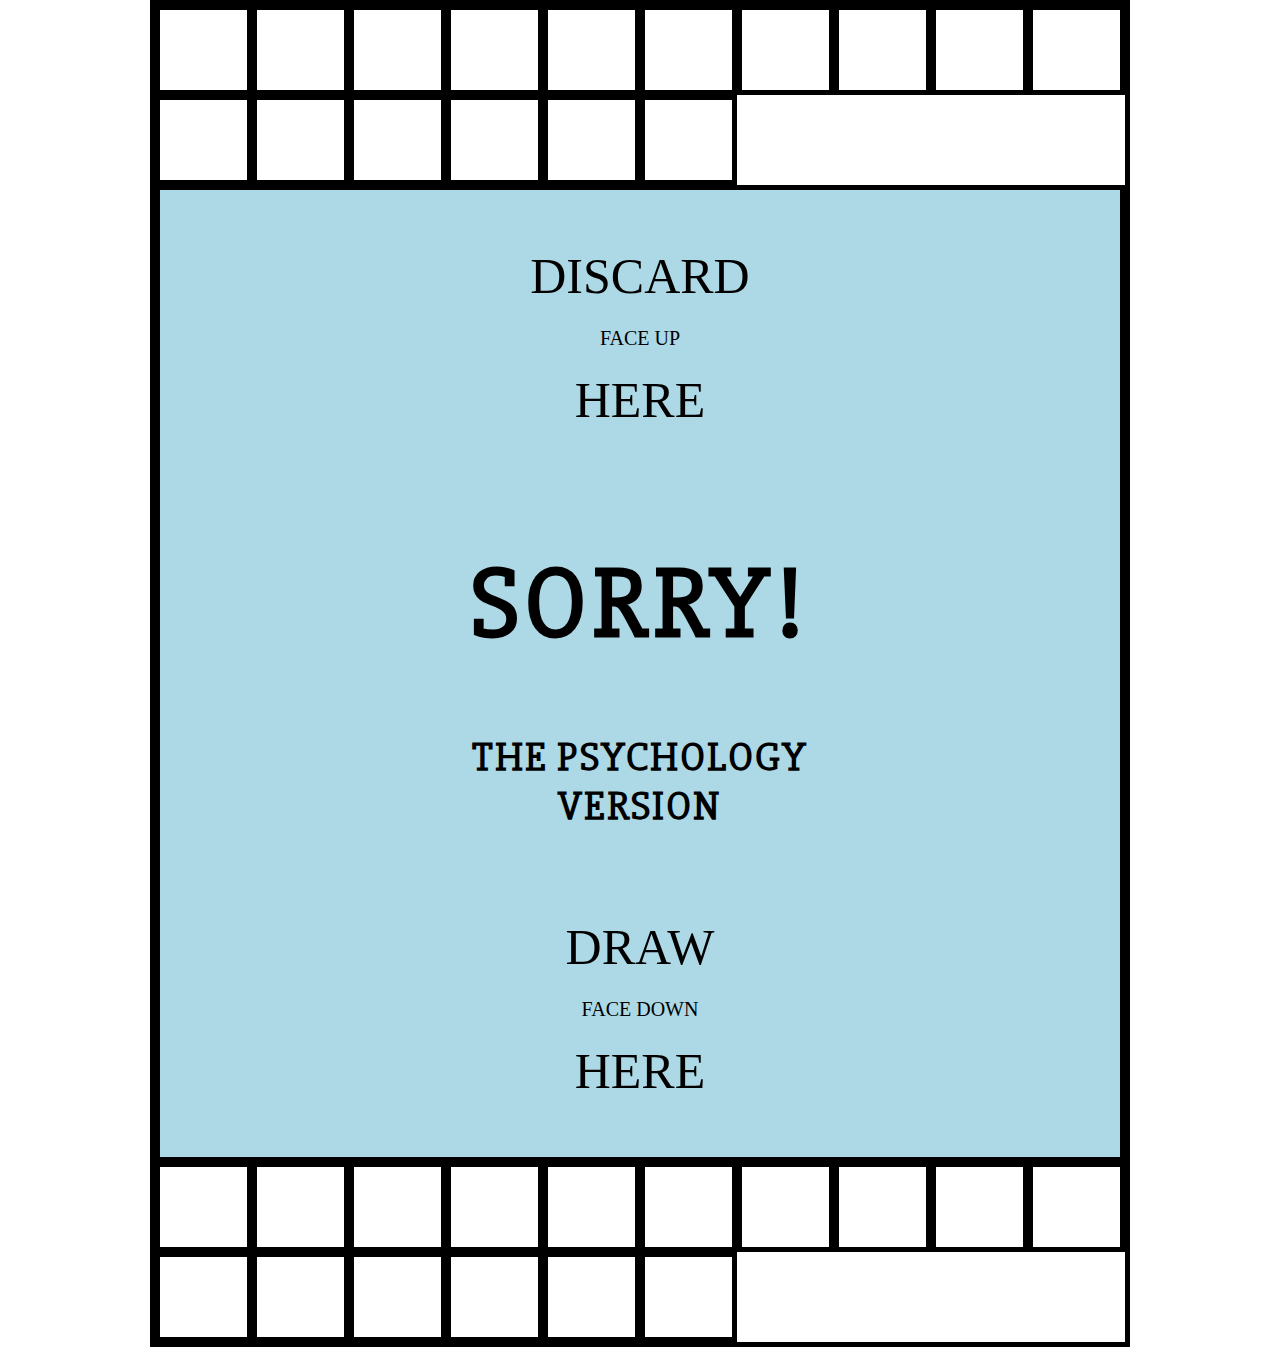
==== aIndex.html @ a02e1f53 "moved files" ====
<!DOCTYPE html>
<html>
<head>
    <meta charset="utf-8" />
    <title>Sorry! Psychology</title>
    <link rel="stylesheet" type="text/css" href="src/css/main.css" />
    <script src = "Game.js" type="text/javascript"> </script>
</head>
<body>
  <div class="table">
    <div class="board">

      <div class="topMoveArea">
        <div class="moveBlocks 1" id="sqaure"></div>
        <div class="moveBlocks 2" id="sqaure"></div>
        <div class="moveBlocks 3" id="sqaure"></div>
        <div class="moveBlocks 4" id="sqaure"></div>
        <div class="moveBlocks 5" id="sqaure"></div>
        <div class="moveBlocks 6" id="sqaure"></div>
        <div class="moveBlocks 7" id="sqaure"></div>
        <div class="moveBlocks 8" id="sqaure"></div>
        <div class="moveBlocks 9" id="sqaure"></div>
        <div class="moveBlocks 10" id="sqaure"></div>
        <div class="moveBlocks 11" id="sqaure"></div>
        <div class="moveBlocks 12" id="sqaure"></div>
        <div class="moveBlocks 13" id="sqaure"></div>
        <div class="moveBlocks 14" id="sqaure"></div>
        <div class="moveBlocks 15" id="sqaure"></div>
        <div class="moveBlocks 16" id="sqaure"></div>

      </div>
      <div class="center">

          <div class="cardDiscard" >
            <div class="CardActionArea">
              <p id="Text1">Discard</p>
              <p id="Text2">Face Up</p>
              <p id="Text1">Here</p>
            </div>
          </div>
          <div class="title">
            <h1>Sorry!</h1>
            <h3>The Psychology Version</h3>
          </div>
          <div class="cardDraw" >
            <div class="CardActionArea">
              <p id="Text1">Draw</p>
              <p id="Text2">Face Down</p>
              <p id="Text1">Here</p>
            </div>
          </div>
      </div>

      <div class="bottomMoveArea">
        <div class="moveBlocks 1" id="sqaure"></div>
        <div class="moveBlocks 2" id="sqaure"></div>
        <div class="moveBlocks 3" id="sqaure"></div>
        <div class="moveBlocks 4" id="sqaure"></div>
        <div class="moveBlocks 5" id="sqaure"></div>
        <div class="moveBlocks 6" id="sqaure"></div>
        <div class="moveBlocks 7" id="sqaure"></div>
        <div class="moveBlocks 8" id="sqaure"></div>
        <div class="moveBlocks 9" id="sqaure"></div>
        <div class="moveBlocks 10" id="sqaure"></div>
        <div class="moveBlocks 11" id="sqaure"></div>
        <div class="moveBlocks 12" id="sqaure"></div>
        <div class="moveBlocks 13" id="sqaure"></div>
        <div class="moveBlocks 14" id="sqaure"></div>
        <div class="moveBlocks 15" id="sqaure"></div>
        <div class="moveBlocks 16" id="sqaure"></div>
    </div>

    </div>
  </div>
</body>
</html>
---- src/css/main.css ----
@import url('https://fonts.googleapis.com/css?family=Slabo+27px');
/*
// =================
// COLORS
// =================
*/
	$black: #080808;
	$brown: #640303;
	$board: #fafaf8;
	$darkpurple: #5e3577;
	$lightblue: #d2eaf5;
	$purple: #b02f7c;
	$orange: #fa811d;
	$red: #f50c2b;
	$yellow: #ffed20;
	$green: #41994e;
	$darkblue: #5a6dba;

	// Property colors

	.darkpurple { background: $darkpurple; }
	.lightblue  { background: $lightblue; }
	.purple      { background: $purple; }
	.orange      { background: $orange; }
	.red         { background: $red; }
	.yellow      { background: $yellow; }
	.green       { background: $green; }
	.darkblue   { background: $darkblue; }

/*
// =================
// GLOBAL
// =================
*/
* {
	-webkit-touch-callout: none; /* iOS Safari */
	-webkit-user-select: none; /* Safari */
	-khtml-user-select: none; /* Konqueror HTML */
	-moz-user-select: none; /* Firefox */
	-ms-user-select: none; /* Internet Explorer/Edge */
	user-select: none; /* Non-prefixed version, currently
																supported by Chrome and Opera */
}
	body {
		margin: 0;
		padding: 0;
		font-weight: 300;
	  font-size: 10px;
	  color: black;
	  text-transform: uppercase;
	}
	.table {
		padding-left: 15em;
		padding-right: 15em;
	}
	.board {
		border: 5px solid black;
		margin: 0 auto;
		width: auto;
		height: auto;

	}
	/*
	// ======================
	// CENTER OF THE BOARD
	// ======================
	*/
	.center {
		height: auto;
		border: 5px solid black;
		background-color: lightblue;
	}
	.cardDiscard {
		margin: 0 auto;
		width: 300px;
		height: auto;
		margin-top: 1em;
		transform: rotate(90deg);
	}
	.cardDraw {
		margin: 0 auto;
		width: 300px;
		height: auto;
		margin-bottom: 1em;
		transform: rotate(90deg);
	}

	.CardActionArea {
		padding-top: 2em;
		padding-bottom: 2em;
		text-align: center;
		transform: rotate(-90deg);
		line-height: 12px;
	}

	#Text1 {
		font-size: 50px;
	}

	#Text2 {
		font-size: 20px;
	}

	.title {
		margin: 0 auto;
		padding: -20px;
		width: 500px;
		height: auto;
		font-family: 'Slabo 27px', serif;
		position: relative;
		text-align: center;
	}

	.title h1 {
		letter-spacing: 5px;
		text-transform: uppercase;
		font-size: 100px;
	}

	.title h3 {
		letter-spacing: 2px;
		font-size: 40px;
	}
	/*
	// ======================
	// EDGE OF THE BOARD
	// ======================
	*/
	#square {

	}
	.moveBlocks {
		width: auto;
		height: 80px;
		border: 5px solid black;
		color: #0000;

	}
	.topMoveArea {
		display: grid;
		grid-template-columns: repeat(10, 1fr);
		grid-template-rows: auto;
	}
	.bottomMoveArea {
		display: grid;
		grid-template-columns: repeat(10, 1fr);
		grid-template-rows: auto;
	}
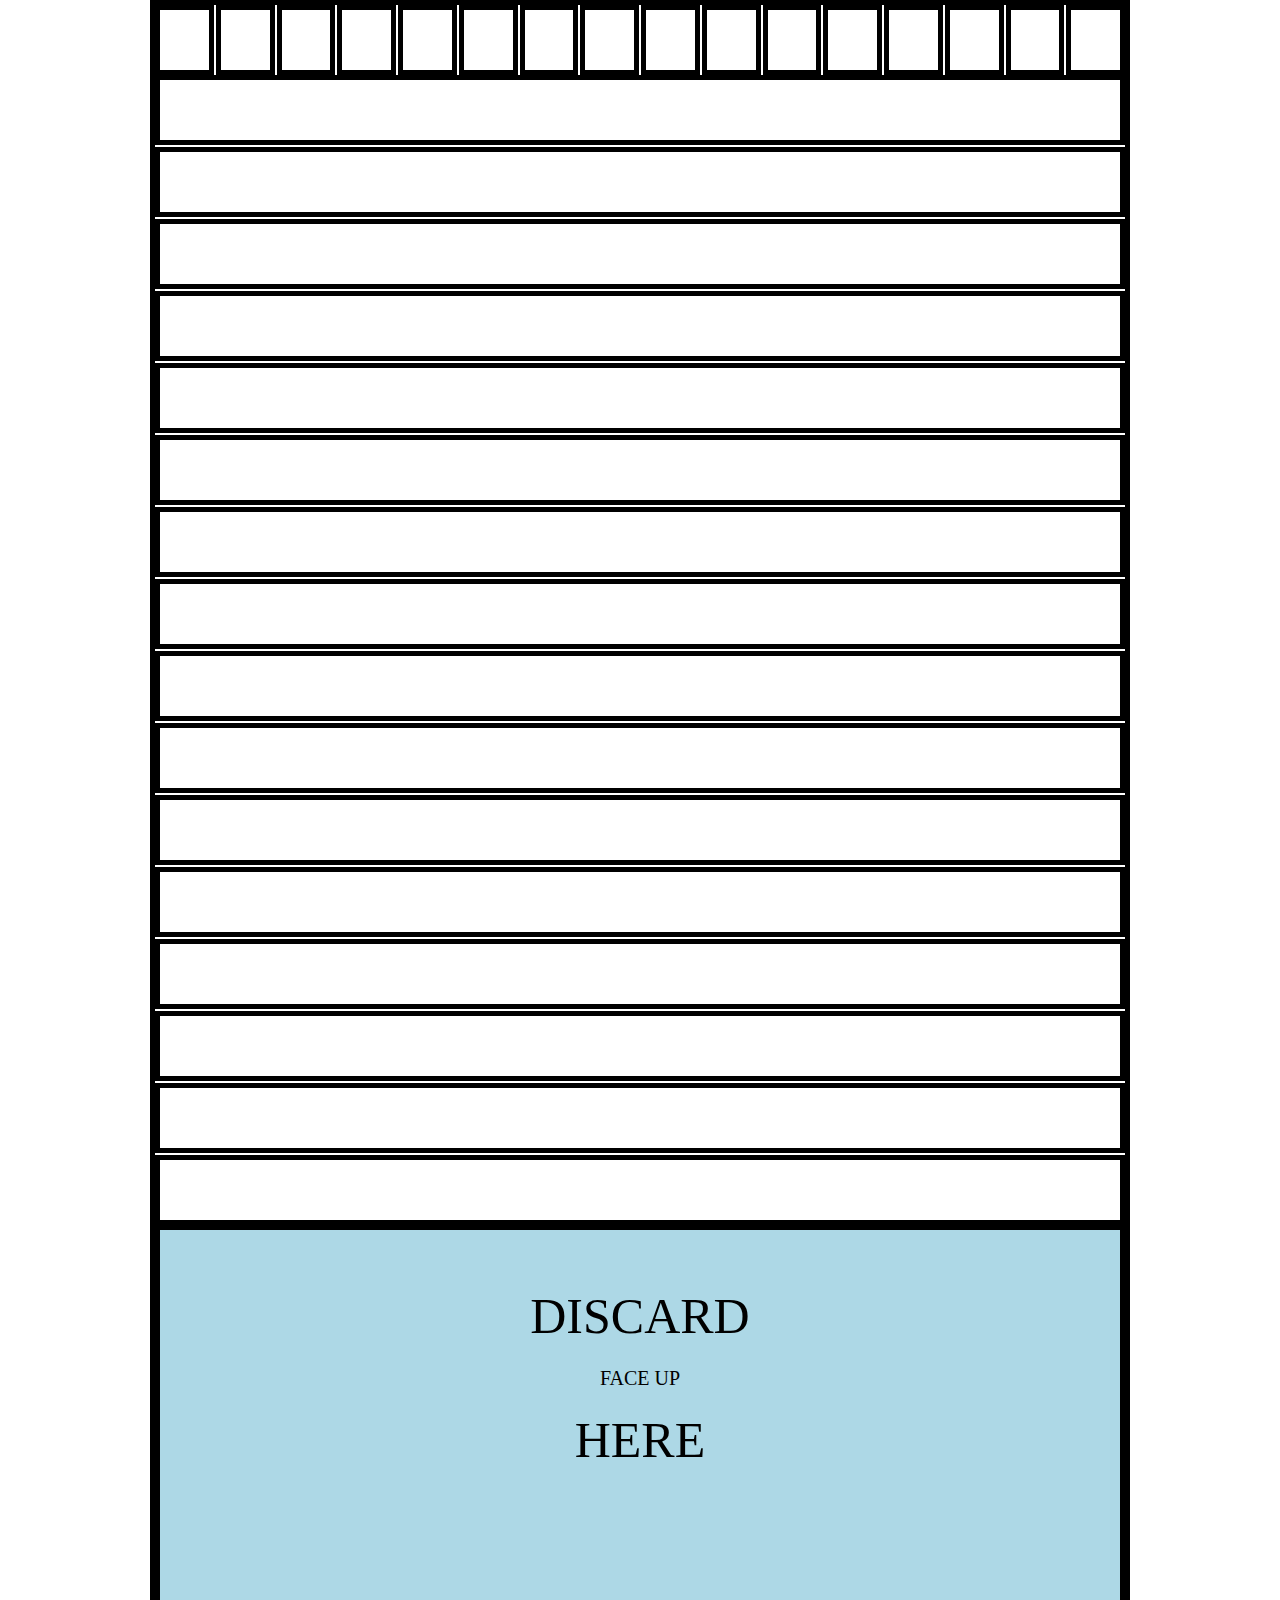
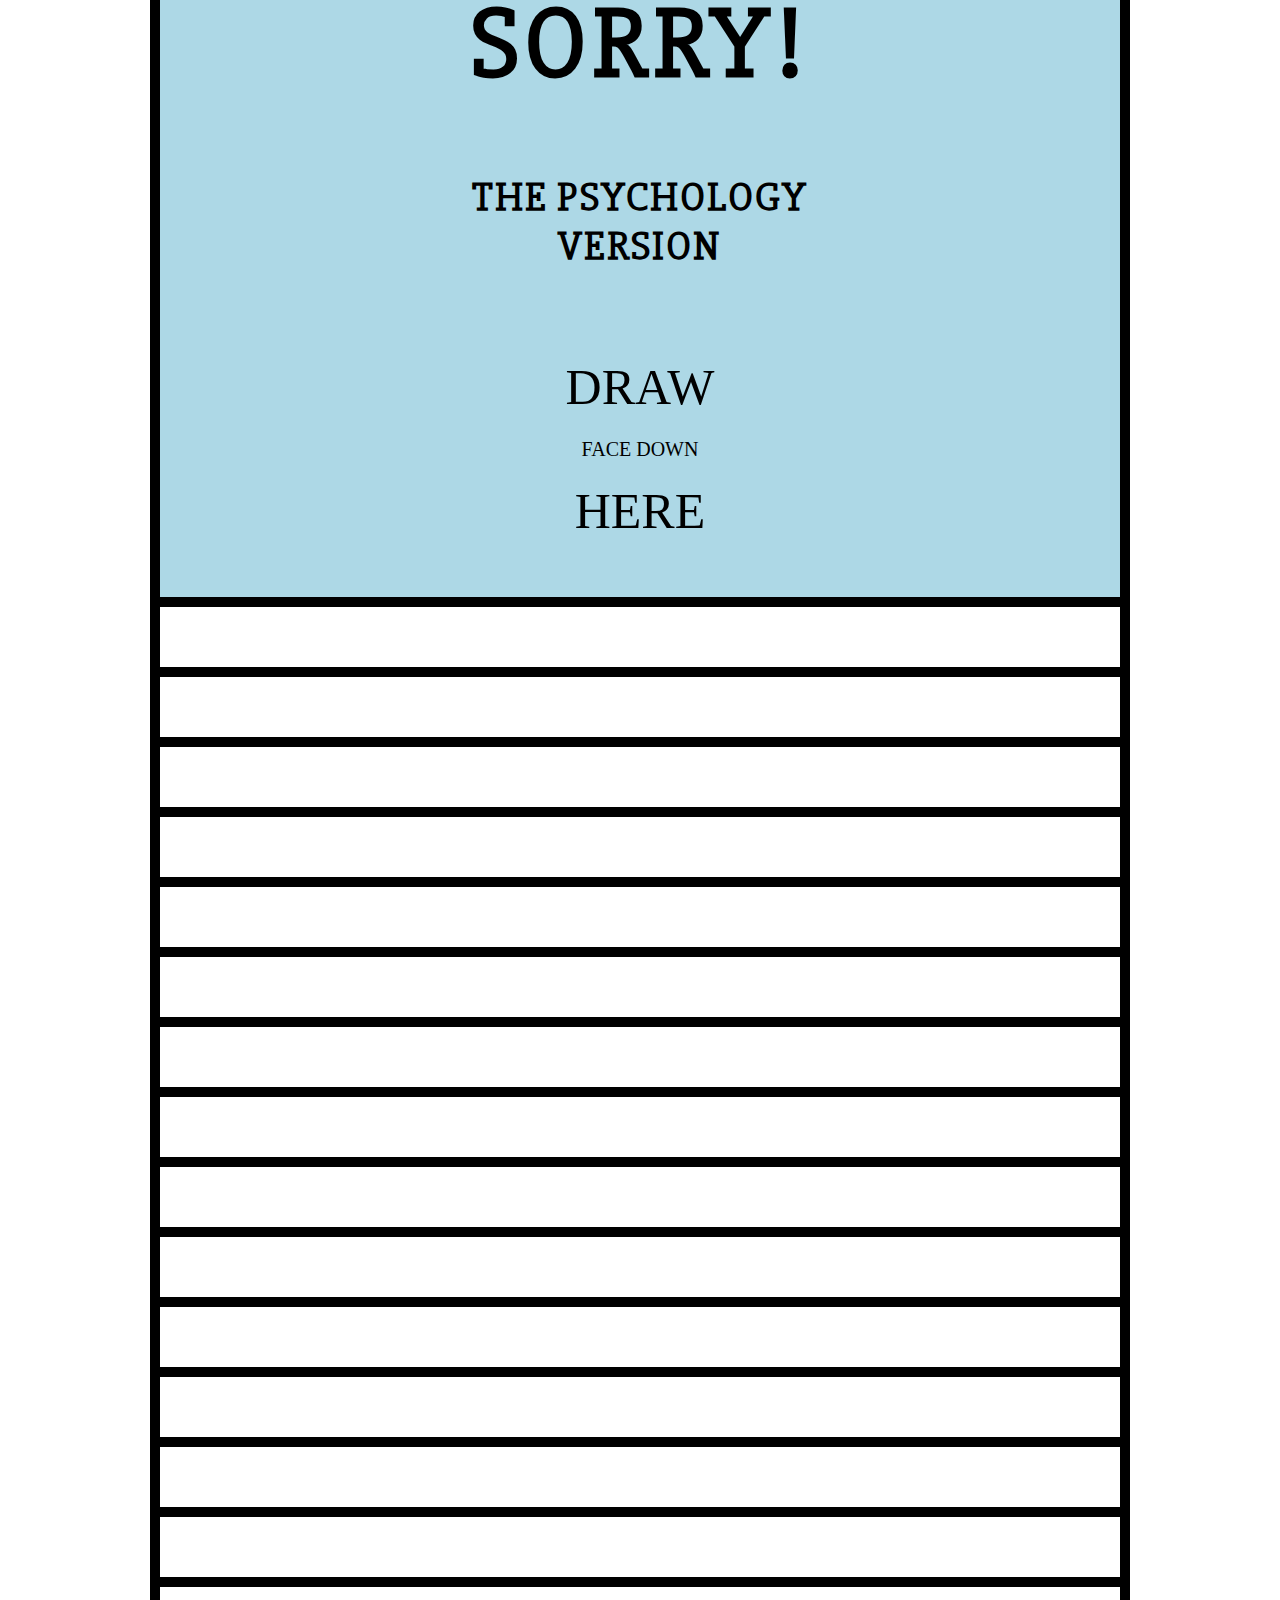
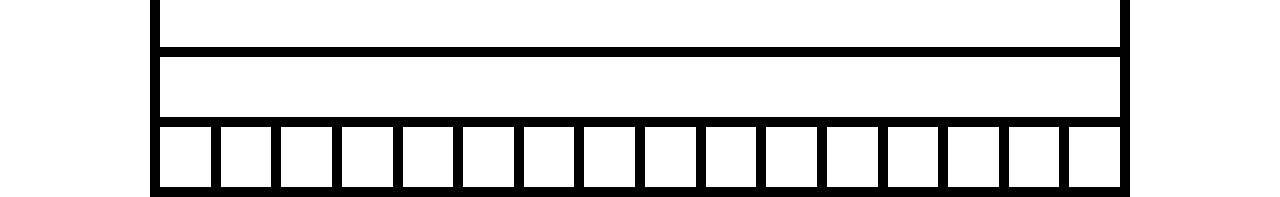
==== commit 42f92853: "Changes" ====
--- a/aIndex.html
+++ b/aIndex.html
@@ -10,7 +10,26 @@
   <div class="table">
     <div class="board">
 
-      <div class="topMoveArea">
+      <div class="row horizontal-row">
+        <div class="moveBlocks 1" id="sqaure"></div>
+        <div class="moveBlocks 2" id="sqaure"></div>
+        <div class="moveBlocks 3" id="sqaure"></div>
+        <div class="moveBlocks 4" id="sqaure"></div>
+        <div class="moveBlocks 5" id="sqaure"></div>
+        <div class="moveBlocks 6" id="sqaure"></div>
+        <div class="moveBlocks 7" id="sqaure"></div>
+        <div class="moveBlocks 8" id="sqaure"></div>
+        <div class="moveBlocks 9" id="sqaure"></div>
+        <div class="moveBlocks 10" id="sqaure"></div>
+        <div class="moveBlocks 11" id="sqaure"></div>
+        <div class="moveBlocks 12" id="sqaure"></div>
+        <div class="moveBlocks 13" id="sqaure"></div>
+        <div class="moveBlocks 14" id="sqaure"></div>
+        <div class="moveBlocks 15" id="sqaure"></div>
+        <div class="moveBlocks 16" id="sqaure"></div>
+
+      </div>
+      <div class="row vertical-row">
         <div class="moveBlocks 1" id="sqaure"></div>
         <div class="moveBlocks 2" id="sqaure"></div>
         <div class="moveBlocks 3" id="sqaure"></div>
@@ -51,6 +70,25 @@
           </div>
       </div>
 
+      <div class="rightMoveArea">
+        <div class="moveBlocks 1" id="sqaure"></div>
+        <div class="moveBlocks 2" id="sqaure"></div>
+        <div class="moveBlocks 3" id="sqaure"></div>
+        <div class="moveBlocks 4" id="sqaure"></div>
+        <div class="moveBlocks 5" id="sqaure"></div>
+        <div class="moveBlocks 6" id="sqaure"></div>
+        <div class="moveBlocks 7" id="sqaure"></div>
+        <div class="moveBlocks 8" id="sqaure"></div>
+        <div class="moveBlocks 9" id="sqaure"></div>
+        <div class="moveBlocks 10" id="sqaure"></div>
+        <div class="moveBlocks 11" id="sqaure"></div>
+        <div class="moveBlocks 12" id="sqaure"></div>
+        <div class="moveBlocks 13" id="sqaure"></div>
+        <div class="moveBlocks 14" id="sqaure"></div>
+        <div class="moveBlocks 15" id="sqaure"></div>
+        <div class="moveBlocks 16" id="sqaure"></div>
+      </div>
+
       <div class="bottomMoveArea">
         <div class="moveBlocks 1" id="sqaure"></div>
         <div class="moveBlocks 2" id="sqaure"></div>
--- a/src/css/main.css
+++ b/src/css/main.css
@@ -123,7 +123,7 @@
 	}
 	/*
 	// ======================
-	// EDGE OF THE BOARD
+	// MOVE AREA OF THE BOARD
 	// ======================
 	*/
 	#square {
@@ -131,18 +131,39 @@
 	}
 	.moveBlocks {
 		width: auto;
-		height: 80px;
+		height: 60px;
 		border: 5px solid black;
 		color: #0000;
 
 	}
-	.topMoveArea {
+	.row {
 		display: grid;
-		grid-template-columns: repeat(10, 1fr);
+		grid-gap: 2px;
+	}
+
+	.horizontal-row {
+		display: grid;
+		grid-template-columns: repeat(16, 1fr);
 		grid-template-rows: auto;
 	}
+	.vertical-row {
+		display: grid;
+		grid-template-columns: repeat(16, 1fr);
+		grid-template-columns: auto;
+	}
+
 	.bottomMoveArea {
 		display: grid;
-		grid-template-columns: repeat(10, 1fr);
+		grid-template-columns: repeat(16, 1fr);
 		grid-template-rows: auto;
 	}
+	.rightMoveArea {
+		display: grid;
+		grid-template-rows: repeat(16, 1fr);
+
+	}
+	.leftMoveArea {
+		display: grid;
+		grid-template-rows: repeat(16, 1fr);
+		grid-al
+	}
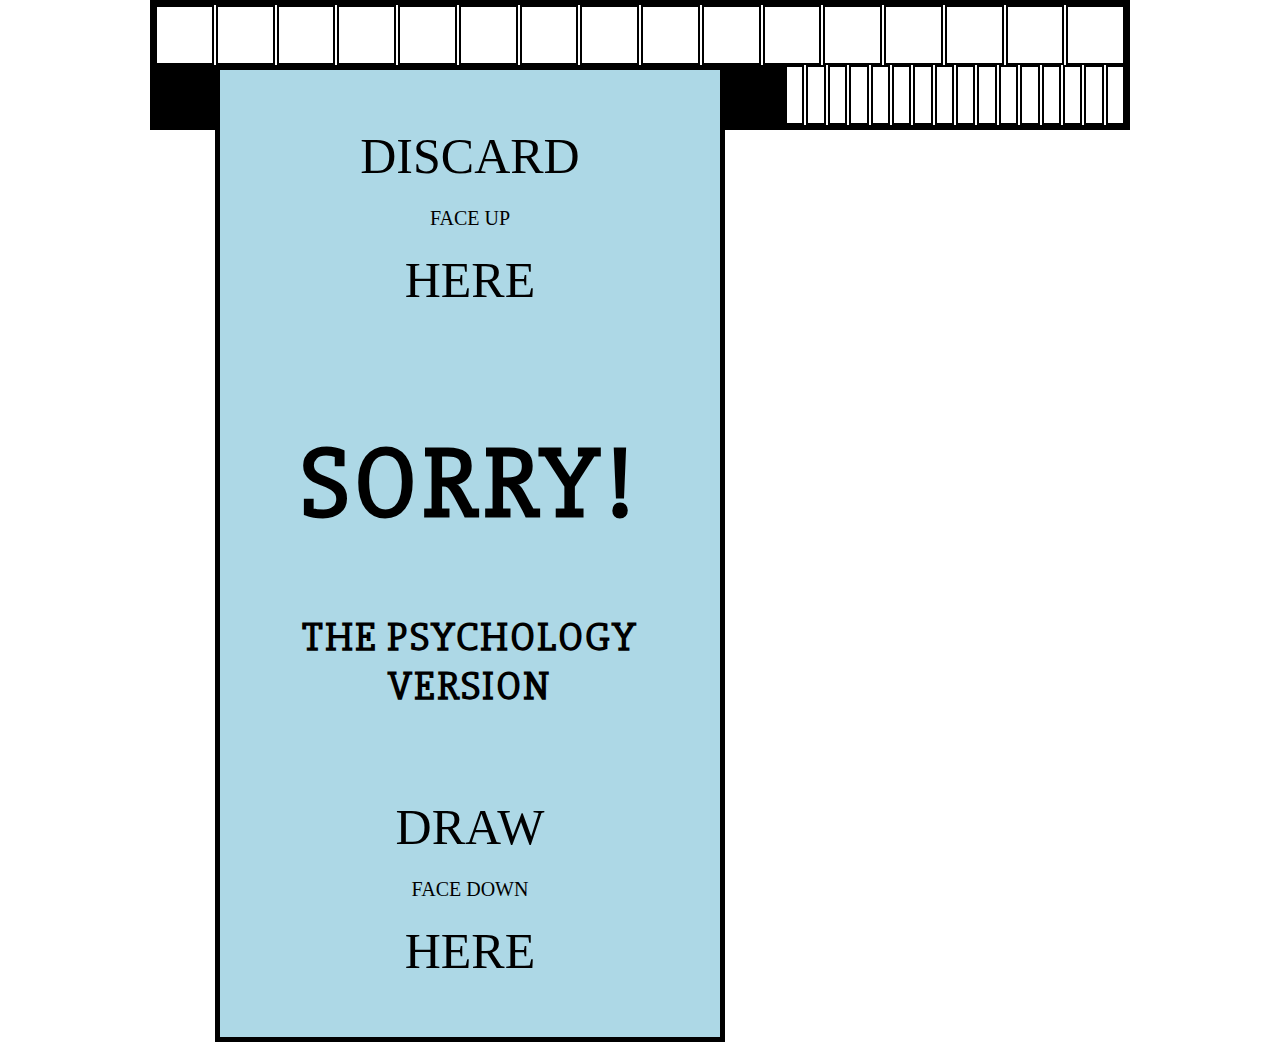
==== commit a565eb04: "More failed changes" ====
--- a/aIndex.html
+++ b/aIndex.html
@@ -10,7 +10,7 @@
   <div class="table">
     <div class="board">
 
-      <div class="row horizontal-row">
+      <div class="row horizontal-row top-row">
         <div class="moveBlocks 1" id="sqaure"></div>
         <div class="moveBlocks 2" id="sqaure"></div>
         <div class="moveBlocks 3" id="sqaure"></div>
@@ -29,23 +29,23 @@
         <div class="moveBlocks 16" id="sqaure"></div>
 
       </div>
-      <div class="row vertical-row">
-        <div class="moveBlocks 1" id="sqaure"></div>
-        <div class="moveBlocks 2" id="sqaure"></div>
-        <div class="moveBlocks 3" id="sqaure"></div>
-        <div class="moveBlocks 4" id="sqaure"></div>
-        <div class="moveBlocks 5" id="sqaure"></div>
-        <div class="moveBlocks 6" id="sqaure"></div>
-        <div class="moveBlocks 7" id="sqaure"></div>
-        <div class="moveBlocks 8" id="sqaure"></div>
-        <div class="moveBlocks 9" id="sqaure"></div>
-        <div class="moveBlocks 10" id="sqaure"></div>
-        <div class="moveBlocks 11" id="sqaure"></div>
-        <div class="moveBlocks 12" id="sqaure"></div>
-        <div class="moveBlocks 13" id="sqaure"></div>
-        <div class="moveBlocks 14" id="sqaure"></div>
-        <div class="moveBlocks 15" id="sqaure"></div>
-        <div class="moveBlocks 16" id="sqaure"></div>
+      <div class="row vertical-row left-row">
+        <div class="moveBlocks 17" id="sqaure"></div>
+        <div class="moveBlocks 18" id="sqaure"></div>
+        <div class="moveBlocks 19" id="sqaure"></div>
+        <div class="moveBlocks 20" id="sqaure"></div>
+        <div class="moveBlocks 21" id="sqaure"></div>
+        <div class="moveBlocks 22" id="sqaure"></div>
+        <div class="moveBlocks 23" id="sqaure"></div>
+        <div class="moveBlocks 24" id="sqaure"></div>
+        <div class="moveBlocks 25" id="sqaure"></div>
+        <div class="moveBlocks 26" id="sqaure"></div>
+        <div class="moveBlocks 27" id="sqaure"></div>
+        <div class="moveBlocks 28" id="sqaure"></div>
+        <div class="moveBlocks 29" id="sqaure"></div>
+        <div class="moveBlocks 30" id="sqaure"></div>
+        <div class="moveBlocks 31" id="sqaure"></div>
+        <div class="moveBlocks 32" id="sqaure"></div>
 
       </div>
       <div class="center">
@@ -70,42 +70,43 @@
           </div>
       </div>
 
-      <div class="rightMoveArea">
-        <div class="moveBlocks 1" id="sqaure"></div>
-        <div class="moveBlocks 2" id="sqaure"></div>
-        <div class="moveBlocks 3" id="sqaure"></div>
-        <div class="moveBlocks 4" id="sqaure"></div>
-        <div class="moveBlocks 5" id="sqaure"></div>
-        <div class="moveBlocks 6" id="sqaure"></div>
-        <div class="moveBlocks 7" id="sqaure"></div>
-        <div class="moveBlocks 8" id="sqaure"></div>
-        <div class="moveBlocks 9" id="sqaure"></div>
-        <div class="moveBlocks 10" id="sqaure"></div>
-        <div class="moveBlocks 11" id="sqaure"></div>
-        <div class="moveBlocks 12" id="sqaure"></div>
-        <div class="moveBlocks 13" id="sqaure"></div>
-        <div class="moveBlocks 14" id="sqaure"></div>
-        <div class="moveBlocks 15" id="sqaure"></div>
-        <div class="moveBlocks 16" id="sqaure"></div>
-      </div>
+      <div class="row vertical-row right-row">
+        <div class="moveBlocks 33" id="sqaure"></div>
+        <div class="moveBlocks 34" id="sqaure"></div>
+        <div class="moveBlocks 35" id="sqaure"></div>
+        <div class="moveBlocks 37" id="sqaure"></div>
+        <div class="moveBlocks 38" id="sqaure"></div>
+        <div class="moveBlocks 39" id="sqaure"></div>
+        <div class="moveBlocks 40" id="sqaure"></div>
+        <div class="moveBlocks 41" id="sqaure"></div>
+        <div class="moveBlocks 42" id="sqaure"></div>
+        <div class="moveBlocks 43" id="sqaure"></div>
+        <div class="moveBlocks 44" id="sqaure"></div>
+        <div class="moveBlocks 45" id="sqaure"></div>
+        <div class="moveBlocks 46" id="sqaure"></div>
+        <div class="moveBlocks 47" id="sqaure"></div>
+        <div class="moveBlocks 48" id="sqaure"></div>
+        <div class="moveBlocks 49" id="sqaure"></div>
 
-      <div class="bottomMoveArea">
-        <div class="moveBlocks 1" id="sqaure"></div>
-        <div class="moveBlocks 2" id="sqaure"></div>
-        <div class="moveBlocks 3" id="sqaure"></div>
-        <div class="moveBlocks 4" id="sqaure"></div>
-        <div class="moveBlocks 5" id="sqaure"></div>
-        <div class="moveBlocks 6" id="sqaure"></div>
-        <div class="moveBlocks 7" id="sqaure"></div>
-        <div class="moveBlocks 8" id="sqaure"></div>
-        <div class="moveBlocks 9" id="sqaure"></div>
-        <div class="moveBlocks 10" id="sqaure"></div>
-        <div class="moveBlocks 11" id="sqaure"></div>
-        <div class="moveBlocks 12" id="sqaure"></div>
-        <div class="moveBlocks 13" id="sqaure"></div>
-        <div class="moveBlocks 14" id="sqaure"></div>
-        <div class="moveBlocks 15" id="sqaure"></div>
-        <div class="moveBlocks 16" id="sqaure"></div>
+    </div>
+
+    <div class="row horizontal-row bottom-row">
+      <div class="moveBlocks 50" id="sqaure"></div>
+      <div class="moveBlocks 51" id="sqaure"></div>
+      <div class="moveBlocks 52" id="sqaure"></div>
+      <div class="moveBlocks 53" id="sqaure"></div>
+      <div class="moveBlocks 54" id="sqaure"></div>
+      <div class="moveBlocks 55" id="sqaure"></div>
+      <div class="moveBlocks 56" id="sqaure"></div>
+      <div class="moveBlocks 57" id="sqaure"></div>
+      <div class="moveBlocks 58" id="sqaure"></div>
+      <div class="moveBlocks 59" id="sqaure"></div>
+      <div class="moveBlocks 60" id="sqaure"></div>
+      <div class="moveBlocks 61" id="sqaure"></div>
+      <div class="moveBlocks 62" id="sqaure"></div>
+      <div class="moveBlocks 63" id="sqaure"></div>
+      <div class="moveBlocks 64" id="sqaure"></div>
+      <div class="moveBlocks 65" id="sqaure"></div>
     </div>
 
     </div>
--- a/src/css/main.css
+++ b/src/css/main.css
@@ -58,7 +58,6 @@
 		margin: 0 auto;
 		width: auto;
 		height: auto;
-
 	}
 	/*
 	// ======================
@@ -66,9 +65,11 @@
 	// ======================
 	*/
 	.center {
+		display: inline-block;
 		height: auto;
 		border: 5px solid black;
 		background-color: lightblue;
+		float: left;
 	}
 	.cardDiscard {
 		margin: 0 auto;
@@ -130,9 +131,7 @@
 
 	}
 	.moveBlocks {
-		width: auto;
-		height: 60px;
-		border: 5px solid black;
+		border: 2px solid black;
 		color: #0000;
 
 	}
@@ -142,28 +141,22 @@
 	}
 
 	.horizontal-row {
-		display: grid;
 		grid-template-columns: repeat(16, 1fr);
 		grid-template-rows: auto;
+		width: auto;
+		height: 60px;
 	}
 	.vertical-row {
-		display: grid;
-		grid-template-columns: repeat(16, 1fr);
+		display: inline-block;
+		grid-template-rows: repeat(16, 1fr);
 		grid-template-columns: auto;
+		width: 60px;
+		height: 30px;
 	}
 
-	.bottomMoveArea {
-		display: grid;
-		grid-template-columns: repeat(16, 1fr);
-		grid-template-rows: auto;
+	.left-row {
+		float:left;
 	}
-	.rightMoveArea {
-		display: grid;
-		grid-template-rows: repeat(16, 1fr);
-
+	.right-row {
+		float: left;
 	}
-	.leftMoveArea {
-		display: grid;
-		grid-template-rows: repeat(16, 1fr);
-		grid-al
-	}
